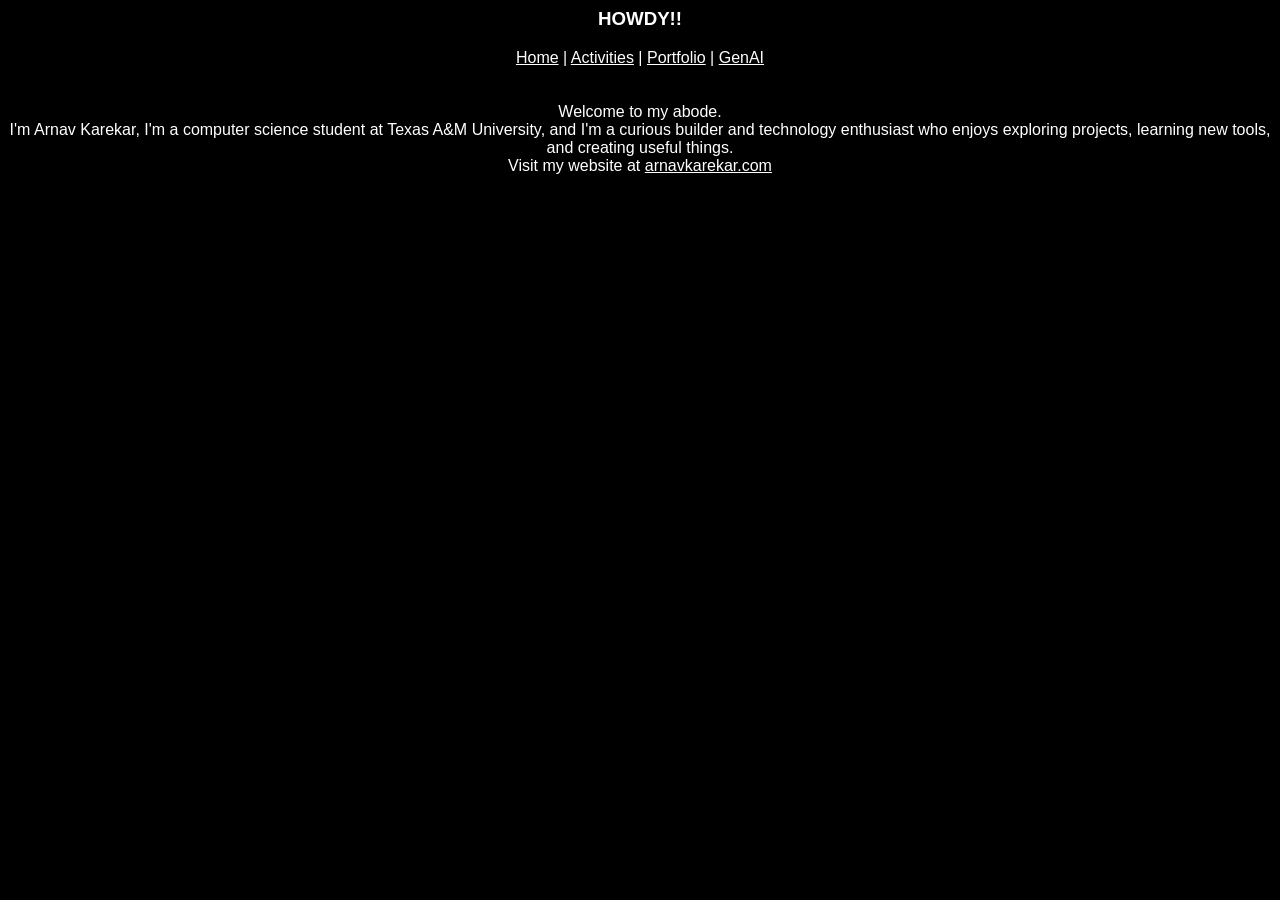
==== index.html @ a3d9e231 "First Commit" ====
<!DOCTYPE HTML PUBLIC "-//W3C//DTD HTML 4.01 Transitional//EN">
<html>
<head>
<title>TEST</title>
<meta http-equiv="Content-Type" content="text/html; charset=iso-8859-1">
<link rel="stylesheet" href="styles.css">
</head>

<body>
<table width="100%" border="0" cellspacing="0" cellpadding="0">
  <tr>
    <td align="center"><h3>HOWDY!!</h3></td>
  </tr>
  <tr>
    <td align="center"><a href="index.html">Home</a> | <a href="activities.html">Activities</a> | <a href="portfolio.html">Portfolio</a> | <a href="genai.thml">GenAI</a></td>
  </tr>
  <tr>
    <td align="center"><br><br>Welcome to my abode.<br>I'm Arnav Karekar, I'm a computer science student at Texas A&M University, and I'm a curious builder and technology enthusiast who enjoys exploring projects, learning new tools, and creating useful things.<br>Visit my website at <a href="http://arnavkarekar.com">arnavkarekar.com</a></td>
  </tr>
</table>

</body>
</html>
---- styles.css ----
body {
  background-color: black;
  color: white;
  font-family: Arial, sans-serif;
}

a {
  color: white;
}

h3, td {
  color: white;
}
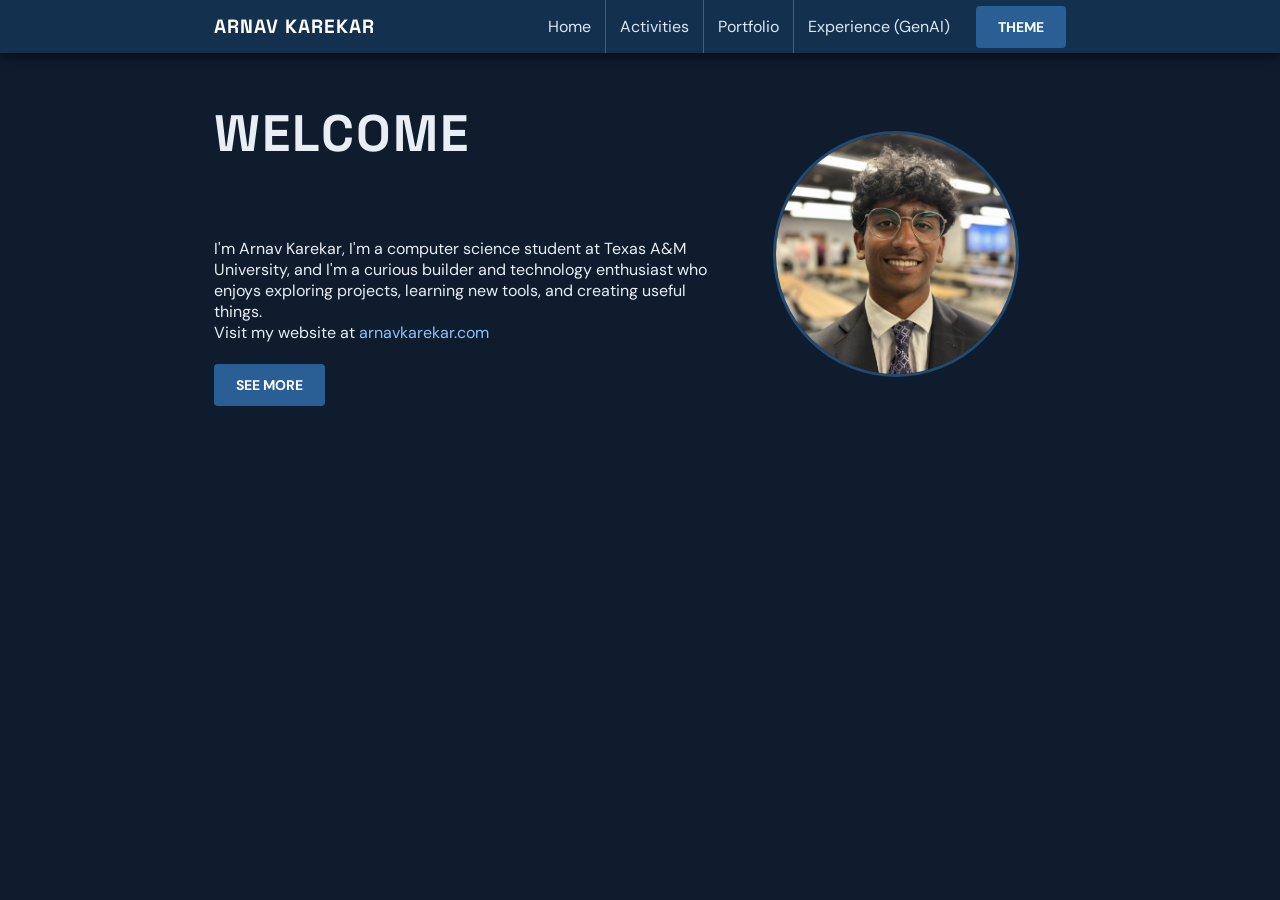
==== commit 54df9713: "Project 1 Check Point 2" ====
--- a/index.html
+++ b/index.html
@@ -1,21 +1,29 @@
 <!DOCTYPE HTML PUBLIC "-//W3C//DTD HTML 4.01 Transitional//EN">
 <html>
 <head>
-<title>TEST</title>
+<title>Arnav Karekar - Home</title>
 <meta http-equiv="Content-Type" content="text/html; charset=iso-8859-1">
-<link rel="stylesheet" href="styles.css">
+<link id="theme" rel="stylesheet" href="css/dark.css">
+<script>
+function toggleTheme() {
+  document.getElementById('theme').href = document.getElementById('theme').href.endsWith('css/dark.css') ? 'css/light.css' : 'css/dark.css';
+}
+</script>
 </head>
 
 <body>
+<div class="header">
 <table width="100%" border="0" cellspacing="0" cellpadding="0">
   <tr>
-    <td align="center"><h3>HOWDY!!</h3></td>
+    <td class="brand">Arnav Karekar</td>
+    <td class="nav" align="right"><a href="index.html">Home</a><a href="activities.html">Activities</a><a href="portfolio.html">Portfolio</a><a href="genai.html">Experience (GenAI)</a><button onclick="toggleTheme()">Theme</button></td>
   </tr>
+</table>
+</div>
+<table class="content" width="100%" border="0" cellspacing="0" cellpadding="0">
   <tr>
-    <td align="center"><a href="index.html">Home</a> | <a href="activities.html">Activities</a> | <a href="portfolio.html">Portfolio</a> | <a href="genai.thml">GenAI</a></td>
-  </tr>
-  <tr>
-    <td align="center"><br><br>Welcome to my abode.<br>I'm Arnav Karekar, I'm a computer science student at Texas A&M University, and I'm a curious builder and technology enthusiast who enjoys exploring projects, learning new tools, and creating useful things.<br>Visit my website at <a href="http://arnavkarekar.com">arnavkarekar.com</a></td>
+    <td align="left" width="60%"><h3 class="welcome">Welcome</h3><br>I'm Arnav Karekar, I'm a computer science student at Texas A&M University, and I'm a curious builder and technology enthusiast who enjoys exploring projects, learning new tools, and creating useful things.<br>Visit my website at <a href="http://arnavkarekar.com">arnavkarekar.com</a><br><br><a class="btn" href="activities.html">See More</a></td>
+    <td align="center"><img class="headshot" src="images/headshot.png" alt="Headshot of Arnav Karekar"></td>
   </tr>
 </table>
 
--- a/css/dark.css
+++ b/css/dark.css
@@ -0,0 +1,293 @@
+@import url('https://fonts.googleapis.com/css2?family=DM+Sans:wght@400;500;700&family=Space+Grotesk:wght@500;600;700&display=swap');
+
+body {
+  background-color: #0e1c2e;
+  color: #e8eef6;
+  font-family: 'DM Sans', 'Segoe UI', Helvetica, Arial, sans-serif;
+  font-size: 18px;
+  line-height: 1.6;
+  margin: 0;
+}
+
+div.header {
+  background: #14304f;
+  box-shadow: 0 4px 10px rgba(0, 0, 0, 0.55);
+  position: relative;
+  z-index: 1;
+  margin-bottom: 48px;
+}
+
+div.header table {
+  max-width: 900px;
+  margin: 0 auto;
+  padding: 0 24px;
+}
+
+h3, h4, td.brand {
+  font-family: 'Space Grotesk', 'Segoe UI', Helvetica, Arial, sans-serif;
+}
+
+td.brand {
+  color: #ffffff;
+  font-size: 1.2rem;
+  font-weight: 700;
+  letter-spacing: 1px;
+  text-transform: uppercase;
+}
+
+td.nav {
+  white-space: nowrap;
+}
+
+td.nav a {
+  display: inline-block;
+  padding: 16px 14px;
+  font-size: 1rem;
+  color: #dbe6f3;
+  text-decoration: none;
+  transition: background 0.15s, color 0.15s;
+}
+
+td.nav a + a {
+  border-left: 1px solid rgba(255, 255, 255, 0.22);
+}
+
+td.nav a:hover {
+  background: #22496f;
+  color: #ffffff;
+  text-decoration: none;
+}
+
+td.nav button {
+  margin-left: 12px;
+}
+
+table.content {
+  max-width: 900px;
+  margin: 0 auto;
+  padding: 0 24px 40px;
+}
+
+h3, h4, td {
+  color: #e8eef6;
+}
+
+h3 {
+  font-size: 1.9rem;
+  text-transform: uppercase;
+  letter-spacing: 1px;
+}
+
+h3.welcome {
+  font-size: 3.2rem;
+  letter-spacing: 2px;
+}
+
+h4 {
+  font-size: 1.4rem;
+}
+
+h4.section {
+  margin-top: 56px;
+}
+
+a {
+  color: #8ec2f2;
+  text-decoration: none;
+}
+
+a:hover {
+  text-decoration: underline;
+}
+
+td.feat-text, td.feat-img {
+  padding: 20px 0;
+  vertical-align: middle;
+}
+
+table.cards {
+  border-collapse: separate;
+  border-spacing: 16px 28px;
+}
+
+td.card {
+  background: #16283f;
+  border: 1px solid #22496f;
+  border-radius: 10px;
+  padding: 20px;
+  vertical-align: top;
+  font-size: 1rem;
+}
+
+button, a[download], a.btn {
+  display: inline-block;
+  background: #2a5f96;
+  color: #ffffff;
+  border: none;
+  border-radius: 4px;
+  padding: 12px 22px;
+  font: bold 14px 'DM Sans', Helvetica, Arial, sans-serif;
+  text-transform: uppercase;
+  cursor: pointer;
+  transition: background 0.15s, transform 0.15s, box-shadow 0.15s;
+}
+
+button:hover, a[download]:hover, a.btn:hover {
+  background: #3b7cbd;
+  transform: translateY(-2px);
+  box-shadow: 0 4px 12px rgba(0, 0, 0, 0.5);
+  text-decoration: none;
+}
+
+img.headshot, img.feature {
+  object-fit: cover;
+  border: 3px solid #22496f;
+  transition: transform 0.15s, border-color 0.15s, box-shadow 0.15s;
+}
+
+img.headshot {
+  width: 240px;
+  height: 240px;
+  border-radius: 50%;
+}
+
+img.feature {
+  width: 100%;
+  max-width: 340px;
+  height: 220px;
+  border-radius: 12px;
+}
+
+img.headshot:hover, img.feature:hover {
+  transform: scale(1.04);
+  border-color: #3b7cbd;
+  box-shadow: 0 6px 18px rgba(0, 0, 0, 0.6);
+}
+
+div.wrap {
+  max-width: 900px;
+  margin: 0 auto;
+  padding: 0 24px 64px;
+}
+
+p.eyebrow {
+  margin: 0;
+  color: #6fb0ef;
+  font-size: 0.8rem;
+  font-weight: 700;
+  letter-spacing: 0.14em;
+  text-transform: uppercase;
+}
+
+.hero h1 {
+  margin: 14px 0 18px;
+  font-family: 'Space Grotesk', 'Segoe UI', Helvetica, Arial, sans-serif;
+  font-size: clamp(2.4rem, 6vw, 4rem);
+  line-height: 1.05;
+  letter-spacing: -0.02em;
+}
+
+.hero p.lead {
+  max-width: 620px;
+  margin: 0;
+  color: #b9c8da;
+}
+
+ul.stats {
+  display: flex;
+  flex-wrap: wrap;
+  gap: 12px;
+  margin: 28px 0 0;
+  padding: 0;
+  list-style: none;
+}
+
+ul.stats li {
+  padding: 8px 16px;
+  border: 1px solid #22496f;
+  border-radius: 999px;
+  background: #16283f;
+  font-size: 0.9rem;
+}
+
+section.timeline {
+  position: relative;
+  margin: 56px 0 0;
+  padding-left: 28px;
+  border-left: 2px solid #22496f;
+}
+
+article.role {
+  position: relative;
+  margin-bottom: 22px;
+  padding: 24px 26px;
+  border: 1px solid #22496f;
+  border-radius: 10px;
+  background: #16283f;
+  transition: transform 0.15s, border-color 0.15s, box-shadow 0.15s;
+}
+
+article.role:hover {
+  transform: translateY(-3px);
+  border-color: #3b7cbd;
+  box-shadow: 0 8px 20px rgba(0, 0, 0, 0.5);
+}
+
+article.role::before {
+  content: '';
+  position: absolute;
+  left: -39px;
+  top: 28px;
+  width: 14px;
+  height: 14px;
+  border: 3px solid #0e1c2e;
+  border-radius: 50%;
+  background: #3b7cbd;
+}
+
+.role-meta {
+  display: flex;
+  flex-wrap: wrap;
+  justify-content: space-between;
+  gap: 6px 20px;
+  color: #9fb4cc;
+  font-size: 0.8rem;
+  letter-spacing: 0.06em;
+  text-transform: uppercase;
+}
+
+article.role h3 {
+  margin: 10px 0;
+  font-family: 'Space Grotesk', 'Segoe UI', Helvetica, Arial, sans-serif;
+  font-size: 1.35rem;
+}
+
+article.role p {
+  margin: 0;
+  color: #d3dfec;
+}
+
+ul.tags {
+  display: flex;
+  flex-wrap: wrap;
+  gap: 8px;
+  margin: 16px 0 0;
+  padding: 0;
+  list-style: none;
+}
+
+ul.tags li {
+  padding: 4px 12px;
+  border: 1px solid #2a5f96;
+  border-radius: 999px;
+  background: #0e1c2e;
+  color: #9fc7f0;
+  font-size: 0.78rem;
+}
+
+p.page-footer {
+  margin-top: 56px;
+  color: #9fb4cc;
+  font-size: 0.9rem;
+  text-align: center;
+}
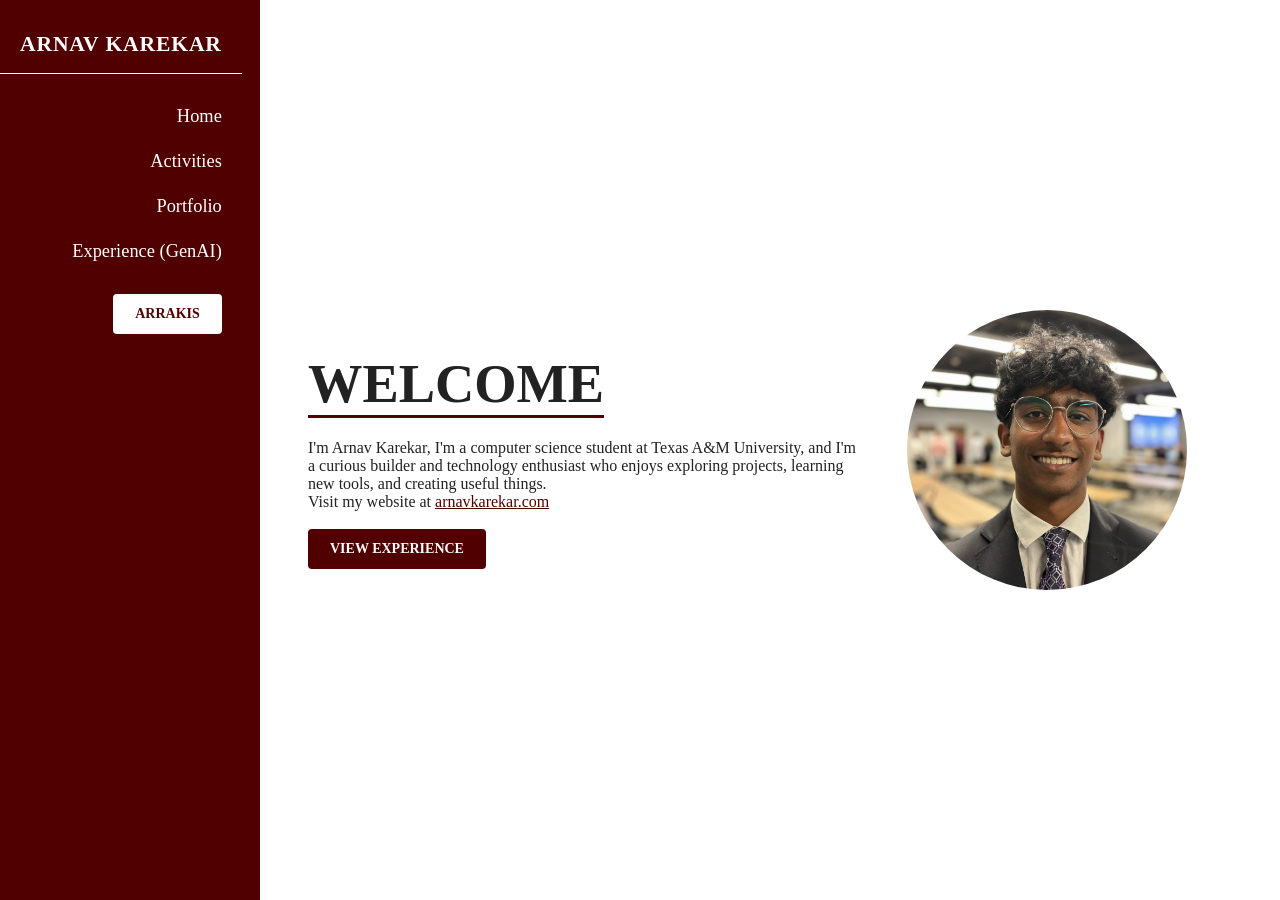
==== commit 5b5d99dc: "Final Commit" ====
--- a/index.html
+++ b/index.html
@@ -3,10 +3,18 @@
 <head>
 <title>Arnav Karekar - Home</title>
 <meta http-equiv="Content-Type" content="text/html; charset=iso-8859-1">
-<link id="theme" rel="stylesheet" href="css/dark.css">
+<link id="theme" rel="stylesheet" href="css/aggie.css">
 <script>
 function toggleTheme() {
-  document.getElementById('theme').href = document.getElementById('theme').href.endsWith('css/dark.css') ? 'css/light.css' : 'css/dark.css';
+  var t = document.getElementById('theme');
+  var btn = document.getElementById('themeBtn');
+  if (t.href.indexOf('aggie') >= 0) {
+    t.href = 'css/navy.css';
+    btn.innerHTML = 'Aggie';
+  } else {
+    t.href = 'css/aggie.css';
+    btn.innerHTML = 'Arrakis';
+  }
 }
 </script>
 </head>
@@ -15,14 +23,14 @@
 <div class="header">
 <table width="100%" border="0" cellspacing="0" cellpadding="0">
   <tr>
-    <td class="brand">Arnav Karekar</td>
-    <td class="nav" align="right"><a href="index.html">Home</a><a href="activities.html">Activities</a><a href="portfolio.html">Portfolio</a><a href="genai.html">Experience (GenAI)</a><button onclick="toggleTheme()">Theme</button></td>
+    <td class="brand"><a href="index.html">Arnav Karekar</a></td>
+    <td class="nav" align="right"><a href="index.html">Home</a><a href="activities.html">Activities</a><a href="portfolio.html">Portfolio</a><a href="genai.html">Experience (GenAI)</a><button id="themeBtn" onclick="toggleTheme()">Arrakis</button></td>
   </tr>
 </table>
 </div>
 <table class="content" width="100%" border="0" cellspacing="0" cellpadding="0">
   <tr>
-    <td align="left" width="60%"><h3 class="welcome">Welcome</h3><br>I'm Arnav Karekar, I'm a computer science student at Texas A&M University, and I'm a curious builder and technology enthusiast who enjoys exploring projects, learning new tools, and creating useful things.<br>Visit my website at <a href="http://arnavkarekar.com">arnavkarekar.com</a><br><br><a class="btn" href="activities.html">See More</a></td>
+    <td align="left" width="60%"><h3 class="welcome">Welcome</h3><br>I'm Arnav Karekar, I'm a computer science student at Texas A&M University, and I'm a curious builder and technology enthusiast who enjoys exploring projects, learning new tools, and creating useful things.<br>Visit my website at <a href="http://arnavkarekar.com">arnavkarekar.com</a><br><br><a class="btn" href="genai.html">View Experience</a></td>
     <td align="center"><img class="headshot" src="images/headshot.png" alt="Headshot of Arnav Karekar"></td>
   </tr>
 </table>
--- a/css/aggie.css
+++ b/css/aggie.css
@@ -0,0 +1,285 @@
+/* Design sketch 2 — Aggie / TAMU colors */
+body {
+  margin: 0;
+  display: flex;
+  align-items: stretch;
+  min-height: 100vh;
+  font-family: Georgia, serif;
+  font-size: 22px;
+  line-height: 1.6;
+  color: #222;
+  /* maroon tab bar + white content, full page height */
+  background: linear-gradient(to right, #500000 260px, #ffffff 260px);
+}
+
+div.header {
+  width: 260px;
+  flex: 0 0 260px;
+  align-self: stretch;
+  background: transparent;
+  color: #fff;
+  padding: 32px 0;
+  box-sizing: border-box;
+}
+
+div.header table,
+div.header tr,
+div.header td {
+  display: block;
+  width: 100%;
+  box-sizing: border-box;
+}
+
+td.brand {
+  color: #fff;
+  font-size: 1.35rem;
+  font-weight: bold;
+  text-transform: uppercase;
+  letter-spacing: 0.04em;
+  margin: 0 0 20px;
+  padding: 0 20px 16px;
+  border-bottom: 1px solid #fff;
+  box-sizing: border-box;
+}
+
+td.brand a {
+  color: #fff;
+  text-decoration: none;
+}
+
+td.nav a {
+  display: block;
+  width: 100%;
+  box-sizing: border-box;
+  color: #fff;
+  text-decoration: none;
+  font-size: 1.15rem;
+  padding: 12px 20px;
+  margin: 0;
+  border-radius: 0;
+}
+
+td.nav a:hover {
+  background: #3c0000;
+}
+
+td.nav button {
+  display: inline-block;
+  width: auto;
+  margin: 20px 20px 0;
+  background: #ffffff;
+  color: #500000;
+  border: none;
+  border-radius: 4px;
+  padding: 12px 22px;
+  font: bold 14px Georgia, serif;
+  text-transform: uppercase;
+  cursor: pointer;
+  transition: background 0.15s, transform 0.15s, box-shadow 0.15s;
+  box-sizing: border-box;
+}
+
+td.nav button:hover {
+  background: #f0e6e6;
+  transform: translateY(-2px);
+  box-shadow: 0 4px 12px rgba(0, 0, 0, 0.35);
+}
+
+table.content,
+div.wrap {
+  flex: 1;
+  padding: 48px;
+  box-sizing: border-box;
+}
+
+div.wrap .hero .brand-mark {
+  font-size: 2.8rem;
+  font-weight: bold;
+  text-transform: uppercase;
+  margin: 12px 0;
+}
+
+div.wrap .hero h1 {
+  font-size: 1.6rem;
+  margin: 0 0 12px;
+}
+
+div.wrap .hero-actions {
+  margin-top: 24px;
+}
+
+div.wrap .hero-actions a.btn {
+  margin-right: 12px;
+}
+
+div.wrap section.timeline {
+  margin-top: 24px;
+  padding-left: 20px;
+  border-left: 3px solid #500000;
+}
+
+div.wrap article.role {
+  margin-bottom: 28px;
+}
+
+div.wrap article.role h3 {
+  font-size: 1.4rem;
+  border-bottom: none;
+  display: block;
+}
+
+div.wrap .role-meta {
+  color: #666;
+  font-size: 0.9rem;
+  text-transform: uppercase;
+  letter-spacing: 0.04em;
+}
+
+div.wrap ul.tags {
+  list-style: none;
+  padding: 0;
+  margin: 12px 0 0;
+}
+
+div.wrap ul.tags li {
+  display: inline-block;
+  margin: 0 8px 8px 0;
+  padding: 4px 10px;
+  background: #eee;
+  border-radius: 4px;
+  font-size: 0.85rem;
+}
+
+div.wrap .skill-grid {
+  display: grid;
+  grid-template-columns: 1fr 1fr;
+  gap: 20px;
+}
+
+div.wrap .skill-grid h3 {
+  font-size: 1.1rem;
+  border-bottom: none;
+}
+
+table.page-head h3 {
+  margin: 0;
+}
+
+table.activity-grid {
+  margin-top: 16px;
+}
+
+td.activity-card {
+  background: #eee;
+  border-radius: 12px;
+  padding: 20px;
+  vertical-align: top;
+}
+
+img.feature {
+  display: block;
+  width: 100%;
+  height: 220px;
+  object-fit: cover;
+  border-radius: 12px;
+  margin-bottom: 12px;
+}
+
+table.project-list {
+  border-collapse: separate;
+  border-spacing: 0 16px;
+}
+
+td.card {
+  background: #eee;
+  border-radius: 12px;
+  padding: 20px 24px;
+  font-size: 1.05rem;
+}
+
+td.project-row {
+  display: flex;
+  align-items: center;
+  gap: 20px;
+}
+
+td.project-row p {
+  flex: 1;
+  margin: 0;
+}
+
+span.num {
+  flex-shrink: 0;
+  display: inline-flex;
+  align-items: center;
+  justify-content: center;
+  width: 40px;
+  height: 40px;
+  border-radius: 50%;
+  background: #500000;
+  color: #fff;
+  font-weight: bold;
+  font-size: 1.1rem;
+}
+
+td.project-row .btn {
+  flex-shrink: 0;
+}
+
+button,
+a.btn,
+a[download] {
+  background: #500000;
+  color: #fff;
+  border: none;
+  border-radius: 4px;
+  padding: 12px 22px;
+  font: bold 14px Georgia, serif;
+  text-transform: uppercase;
+  text-decoration: none;
+  display: inline-block;
+  cursor: pointer;
+  transition: background 0.15s, transform 0.15s, box-shadow 0.15s;
+}
+
+button:hover,
+a.btn:hover,
+a[download]:hover {
+  background: #3c0000;
+  transform: translateY(-2px);
+  box-shadow: 0 4px 12px rgba(0, 0, 0, 0.35);
+  text-decoration: none;
+}
+
+img.headshot {
+  width: 280px;
+  height: 280px;
+  border-radius: 50%;
+  object-fit: cover;
+}
+
+h3 {
+  font-size: 2.4rem;
+  text-transform: uppercase;
+  border-bottom: 3px solid #500000;
+  display: inline-block;
+  margin: 0.4em 0;
+}
+
+h3.welcome {
+  font-size: 3.4rem;
+}
+
+h4 {
+  font-size: 1.6rem;
+  margin: 0.6em 0;
+}
+
+p {
+  font-size: 1.1rem;
+  line-height: 1.65;
+}
+
+a {
+  color: #500000;
+}
